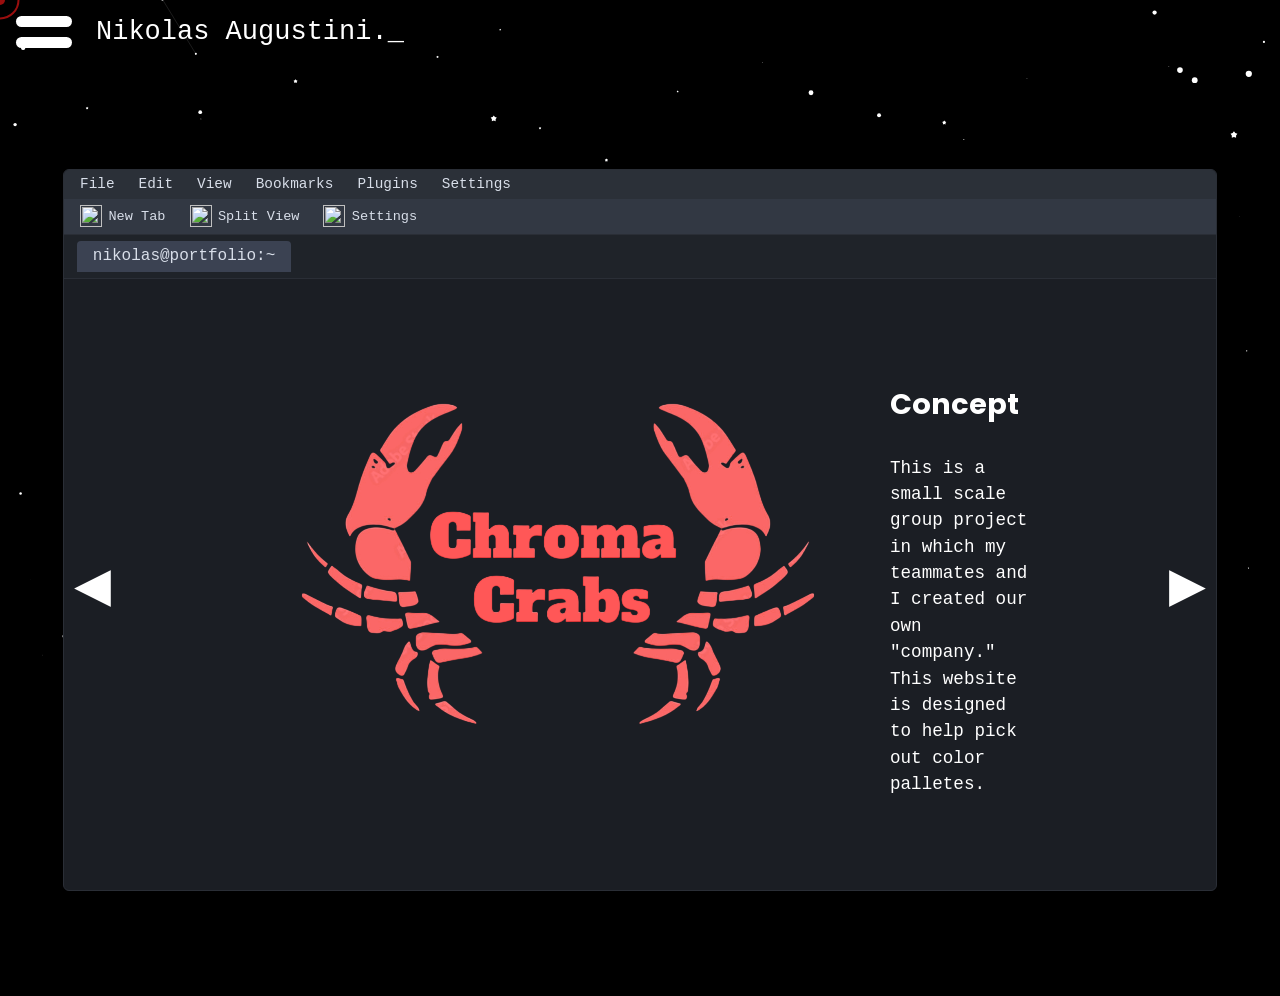
==== color.html @ 81abe988 "finished color.html" ====
<!DOCTYPE html>
<html lang="en">
<head>
    <meta charset="UTF-8">
    <meta name="viewport" content="width=device-width, initial-scale=1.0">
    <title>Color Picker| Nikolas Augustini</title>

    <link href="https://fonts.googleapis.com/css2?family=Ubuntu+Mono&display=swap" rel="stylesheet">
    <link href="https://fonts.googleapis.com/css2?family=Poppins:wght@300;400;500;600;700&display=swap" rel="stylesheet">

    <link rel="stylesheet" href="css/projects.css">
</head>

<body>

    <div class="cursor-dot"></div>
    <div class="cursor-ring"></div>
    <script src="javascript/cursor.js"></script>

    <canvas id="backgroundCanvas"></canvas>
    <canvas id="starsCanvas"></canvas>
    <script src="javascript/star.js"></script>

    <div class = "top-bar">
        <div class="menu" id="menuBtn">
            <div class="line"></div>
            <div class="line"></div>
        </div>
        <div class="name">Nikolas Augustini._</div>
    </div>

    <nav class="menu-display" id="menu-display-test">
       <div class="x"></div>
        <ul>
            <li><a href="index.html#home">/Home</a></li>
            <li><a href="index.html#skills">/Skills</a></li>
            <li><a href="index.html#about">/About</a></li>
            <li><a href="index.html#projects">/Projects</a></li>
            <li><a href="index.html#contact">/Contact</a></li>
        </ul>
    </nav>

    <script src="javascript/menu.js"></script>


    <div class="page-wrapper">

        <div class="terminal-window">

            <div class="menu-bar">
                <span>File</span>
                <span>Edit</span>
                <span>View</span>
                <span>Bookmarks</span>
                <span>Plugins</span>
                <span>Settings</span>
            </div>

            <div class="toolbar">
                <div class="tool-btn">
                    <img src="images/icons/newtab-dark.svg" alt="">
                    <span>New Tab</span>
                </div>
                <div class="tool-btn">
                    <img src="images/icons/splitview-dark.svg" alt="">
                    <span>Split View</span>
                </div>
                <div class="tool-btn">
                    <img src="images/icons/settings-dark.svg" alt="">
                    <span>Settings</span>
                </div>
            </div>

            <div class="tab-bar">
                <div class="tab active">nikolas@portfolio:~</div>
            </div>

            <div class="terminal-body">

                <div class="arrow arrow-left">&#9664;</div>
                <div class="arrow arrow-right">&#9654;</div>

                <main>

                    <section class="feature">
                        <img src="images/crabLogo.png" alt="Chroma Crabs Logo">
                        <div class="feat-body">
                            <h3>Concept</h3>
                            <p>This is a small scale group project in which my teammates and I created our own "company." This website is designed to help pick out color palletes.</p>
                        </div>
                    </section>

                    <section class="feature-reverse">
                        <img src="images/gridSizing.png" alt="grid sizing option selector">
                        <div class="feat-body">
                            <h3>UI/UX Design</h3>
                            <p>I was in charge of majority of the design decisions regarding this website. Along with designing the markup I was in charge of majority of the front end programming.</p>
                        </div>
                    </section>

                    <section class="feature">
                        <img src="images/meetTeam.png" alt="meet the team web page">
                        <div class="feat-body">
                            <h3>Collaboration</h3>
                            <p>There was a combination of front-end and back-end development requiring proper communication. We utilized scrum like methods for majority of the project.</p>
                        </div>
                    </section>

                </main>
            </div>
        </div>
    </div>

    <script src="javascript/cli.js"></script>
</body>
</html>
---- css/projects.css ----
body {
    margin: 0;
    padding: 0;
    background: black;
    color: white;
    overflow-x: hidden;
    font-family: 'Ubuntu Mono', monospace;
}

#backgroundCanvas,
#starsCanvas {
    position: fixed;
    top: 0;
    left: 0;
    width: 100vw;
    height: 100vh;
    pointer-events: none;
    z-index: -1;
}

.menu{
    padding: .5rem;
    width: 2rem;
    height: 1.2rem;
    
    display: flex;
    flex-direction: column;
    justify-content: space-between;
}

    .menu-display{
        position: fixed;
        top: 0;
        left: 0;

        width: 250px;
        height: 100vh;
        align-items: center;

        background: white;
        color: black;

        transform: translateX(-100%);
        transition: transform .4s ease;
        z-index: 100;
    }

    .x {
        position: relative;
        width: 40px;
        height: 40px;
    }

    .x::before,
    .x::after {
        content: "";
        position: absolute;
        top: 50%;
        left: 50%;
        width: 20px;
        height: 4px;
        background: black;
        border-radius: 999px;
        transform-origin: center;
    }

    .x::before {
        transform: translate(-50%, -50%) rotate(45deg);
    }

    .x::after {
        transform: translate(-50%, -50%) rotate(-45deg);
    }

    .menu-display ul li{
        font-size: 2rem;
        text-align: center;
        margin-right: 3rem;
    }

    .menu-display.active{
        transform: translateX(0);
    }

.line{
    height: .4rem;
    background-color: white;
    border-radius: 100px;
}

header{
    font-family: 'Poppins', sans-serif;
    font-size: clamp(3rem, 8vw ,18rem);
    font-weight: bold;

    padding: 2rem;
    text-align: left;
}

.top-bar {
    display: flex;
    align-items: center;
    gap: .5rem;
}

.name{
    visibility: hidden;
}

ul li{
    list-style-type: none;
    font-family: 'Ubuntu Mono', monospace;

    display: flex;
    flex-direction: column;
    align-items: center;
    line-height: 2;
    margin-right: 1.5rem;
}

ul li a{
    text-decoration: none;
    color: black;
}

.page-wrapper {
    padding: 1rem;
    min-height: 100vh;
    display: flex;
    justify-content: center;
    align-items: center;
}

.terminal-window {
    width: 100%;
    max-width: 900px;
    height: 80vh;
    background: #1b1e24;
    border-radius: 6px;
    overflow: hidden;
    display: flex;
    flex-direction: column;
    border: 1px solid #2a2e36;
}

.menu-bar {
    background: #2b3038;
    padding: 0.4rem 1rem;
    display: flex;
    gap: 1.5rem;
    font-size: 0.9rem;
    color: #d8dee9;
}

.toolbar {
    background: #323843;
    padding: 0.4rem 1rem;
    display: flex;
    gap: 1.5rem;
    align-items: center;
    border-bottom: 1px solid #2a2e36;
}

.tool-btn {
    display: flex;
    align-items: center;
    gap: 0.4rem;
    font-size: 0.85rem;
    color: #d8dee9;
}

.tool-btn img {
    width: 22px;
    height: 22px;
}

.tab-bar {
    background: #1f2329;
    padding: 0.4rem 0.8rem;
    display: flex;
    border-bottom: 1px solid #2a2e36;
}

.tab {
    padding: 0.4rem 1rem;
    background: #2b3038;
    border-radius: 4px 4px 0 0;
    color: #d8dee9;
}

.tab.active {
    background: #3b4252;
}

.terminal-body {
    flex: 1;
    position: relative;
    overflow: hidden;
    padding: 1rem;
}

main {
    display: flex;
    overflow-x: hidden;
    scroll-snap-type: x mandatory;
    width: 70%;
    height: 100%;
    margin: 0 auto;
}

.feature,
.feature-reverse {
    min-width: 100%;
    height: 100%;
    scroll-snap-align: center;

    display: flex;
    flex-direction: column;
    gap: 1rem;
    text-align: center;
    justify-content: center;
    align-items: center;
}

img {
    width: 70%;
    height: auto;
}

.feat-body h3 {
    font-family: 'Poppins', sans-serif;
    font-size: 1.4rem;
}

.feat-body p {
    font-size: 0.95rem;
    line-height: 1.5;
}

.arrow {
    position: absolute;
    top: 50%;
    transform: translateY(-50%);
    font-size: 2.5rem;
    color: white;
    cursor: pointer;
    z-index: 10;
}

.arrow:hover{
    color:#9A0E0E;
}

.arrow-left { left: 10px; }
.arrow-right { right: 10px; }

@media (min-width: 768px) {

    body {
        cursor: none;
    }

    .cursor-dot {
        position: fixed;
        width: 10px;
        height: 10px;
        background: #9A0E0E;
        border-radius: 50%;
        pointer-events: none;
        transform: translate(-50%, -50%);
        z-index: 9999;
    }

    .cursor-ring {
        position: fixed;
        width: 35px;
        height: 35px;
        border: 2px solid #9A0E0E;
        border-radius: 50%;
        pointer-events: none;
        transform: translate(-50%, -50%);
        z-index: 9998;
    }

        .menu{
        padding: 1rem;
        width: 3.5rem;
        height: 2rem;
    }

    .menu:hover .line{
        background-color: #9A0E0E;
    }

    .menu-display ul li:hover{
        font-weight: bold;
    }

    .line{
        height: .7rem;
        background-color: white;
        border-radius: 100px;
    }

    .name{
        font-family: "Ubuntu Mono", monospace;
        font-size: clamp(1rem, 3vh, 5rem);

        color: white;
        visibility: visible;
    }

    .terminal-window{
        width: 90vw;
        max-width: 1400px;
    }

    .feature {
        flex-direction: row;
        text-align: left;
    }

    .feature-reverse {
        flex-direction: row-reverse;
        text-align: left;
    }

    img {
        width: 90%;
    }

    #gif{
        width: 30%;
    }

    .feat-body h3 {
        font-size: 1.8rem;
    }

    .feat-body p {
        font-size: 1.1rem;
    }

    .arrow {
        font-size: 3rem;
    }
}
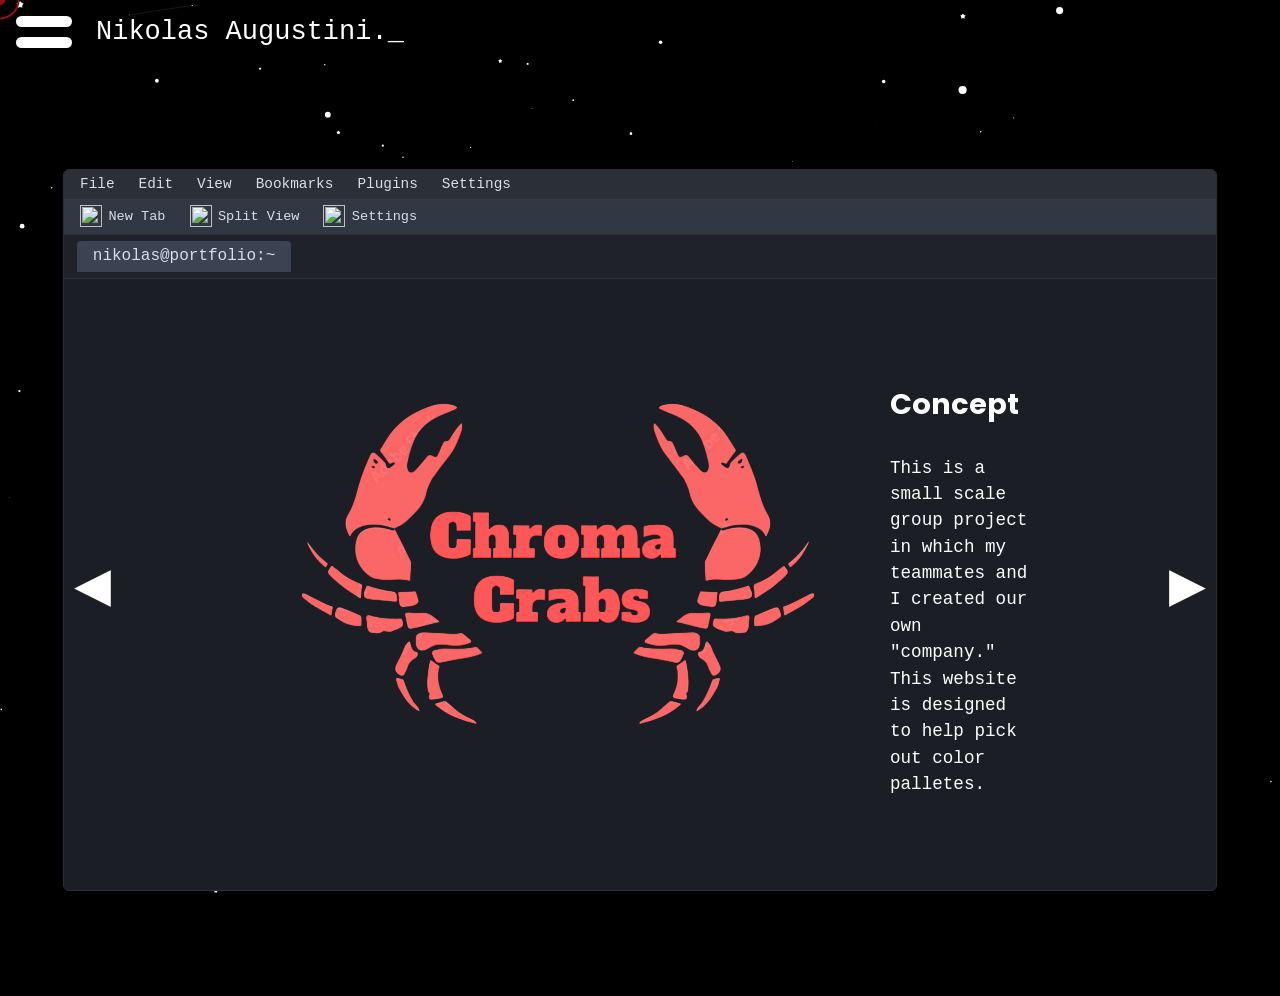
==== commit 5f5c0d59: "temp changes for assignment submission." ====
--- a/color.html
+++ b/color.html
@@ -36,7 +36,6 @@
             <li><a href="index.html#skills">/Skills</a></li>
             <li><a href="index.html#about">/About</a></li>
             <li><a href="index.html#projects">/Projects</a></li>
-            <li><a href="index.html#contact">/Contact</a></li>
         </ul>
     </nav>
 
